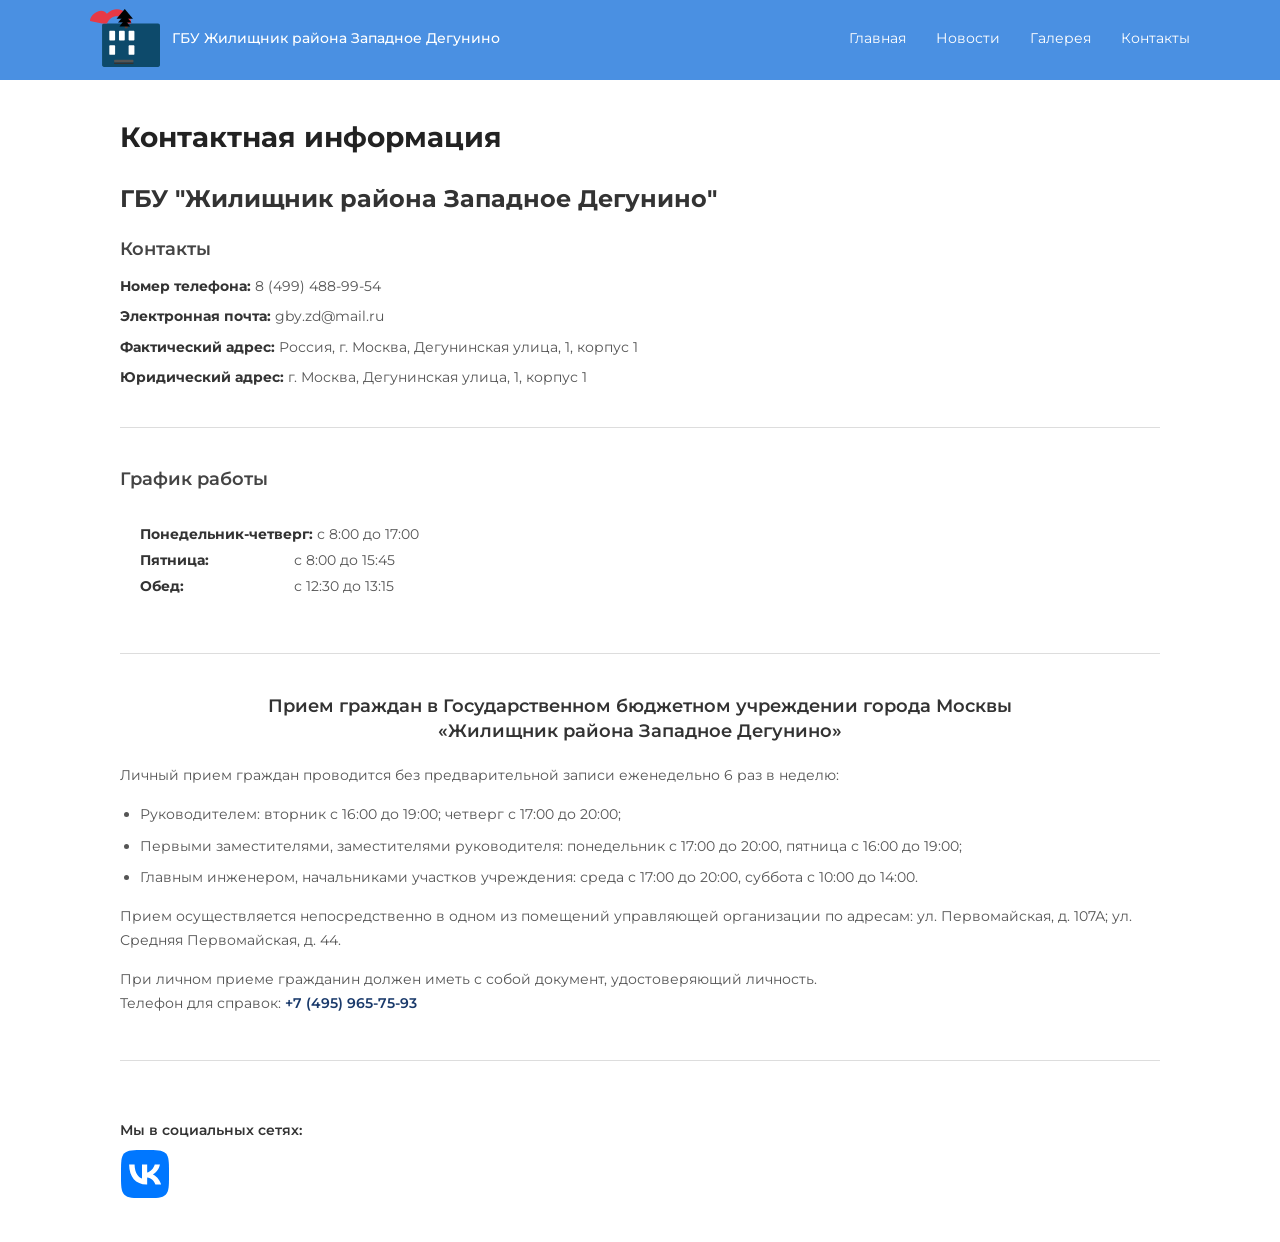
==== info.html @ 95ca9659 "Add files via upload" ====
<!DOCTYPE html>
<html lang="ru">
<head>
    <meta charset="UTF-8">
    <meta name="viewport" content="width=device-width, initial-scale=1.0">
    <link rel="icon" type="image/png" href="img/favicon-96x96.png" sizes="96x96" />
    <link rel="icon" type="image/svg+xml" href="img/favicon.svg" />
    <link rel="shortcut icon" href="img/favicon.ico" />
    <link rel="apple-touch-icon" sizes="180x180" href="img/apple-touch-icon.png" />
    <link rel="manifest" href="/site.webmanifest" />
    <title>ГБУ Жилищник района Западное Дегунино</title>
    <style>

        @import url('https://fonts.googleapis.com/css2?family=Montserrat:ital,wght@0,100..900;1,100..900&display=swap');

        * {
            margin: 0;
            padding: 0;
            box-sizing: border-box;
        }

        body {
            font-family: Montserrat;
            min-height: 100vh;
            color: #333;
        }

        /* ===== HEADER ===== */
        header {
            background: #4a90e2;
            width: 100%;
            height: 80px;
        }

        .header-container {
            max-width: 1100px;
            margin: 0 auto;
            padding-top: 15px;
            display: flex;
            align-items: center;
            height: 60px;
        }

        .header-logo {
            display: flex;
            align-items: center;
            gap: 12px;
        }

        .logo-icon {
            width: 70px;
            height: 60px;
            display: flex;
            align-items: center;
            justify-content: center;
        }

        .logo-text {
            color: #fff;
            font-size: 14px;
            font-weight: 500;
        }

        nav {
            margin-left: auto;
            display: flex;
            gap: 30px;
        }

        nav a {
            color: #fff;
            text-decoration: none;
            font-size: 14px;
            transition: opacity 0.3s;
        }

        nav a:hover {
            opacity: 0.8;
        }

        /* ===== MAIN CONTENT ===== */
        .main-container {
            max-width: 1100px;
            margin: 0 auto;
            padding: 40px 30px;
        }

        .page-title {
            font-size: 28px;
            font-weight: 700;
            margin-bottom: 30px;
            color: #222;
        }

        .org-name {
            font-size: 24px;
            font-weight: 700;
            margin-bottom: 25px;
            color: #333;
        }

        /* ===== CONTACT SECTIONS ===== */
        .contact-section {
            margin-bottom: 40px;
            padding-bottom: 30px;
            border-bottom: 1px solid #ddd;
        }

        .contact-section:last-child {
            border-bottom: none;
        }

        .section-label {
            font-size: 18px;
            font-weight: 600;
            margin-bottom: 15px;
            color: #444;
        }

        .contact-list {
            list-style: none;
        }

        .contact-list li {
            font-size: 14px;
            color: #555;
            margin-bottom: 8px;
            line-height: 1.6;
        }

        .contact-list strong {
            color: #333;
        }

        /* ===== SCHEDULE TABLE ===== */
        .schedule-box {
            background: rgba(255, 255, 255, 0.6);
            padding: 20px;
            border-radius: 8px;
            margin-top: 15px;
        }

        .schedule-item {
            font-size: 14px;
            margin-bottom: 8px;
            color: #555;
        }

        .schedule-item strong {
            color: #333;
            display: inline-block;
            min-width: 150px;
        }

        /* ===== RECEPTION INFO ===== */
        .reception-title {
            font-size: 18px;
            font-weight: 600;
            text-align: center;
            margin-bottom: 20px;
            color: #333;
            line-height: 1.4;
        }

        .reception-text {
            font-size: 14px;
            line-height: 1.7;
            color: #555;
            margin-bottom: 15px;
        }

        .reception-text ul {
            margin: 15px 0;
            padding-left: 20px;
        }

        .reception-text li {
            margin-bottom: 8px;
        }

        .phone-highlight {
            font-weight: 600;
            color: #1a3a6b;
        }

        /* ===== SOCIAL FOOTER ===== */
        .social-footer {
            margin-top: 40px;
            padding-top: 20px;
        }

        .social-label {
            font-size: 14px;
            font-weight: 600;
            margin-bottom: 10px;
            color: #333;
        }

        .social-icon {
            display: inline-flex;
            align-items: center;
            justify-content: center;
            width: 50px;
            height: 50px;
            transition: background 0.3s;
        }

        .social-icon:hover {
            background: #3a6698;
        }

        /* ===== RESPONSIVE ===== */
        @media (max-width: 768px) {
            .header-container {
                flex-direction: column;
                height: auto;
                padding: 15px;
                gap: 10px;
            }

            nav {
                margin-left: 0;
                flex-wrap: wrap;
                justify-content: center;
            }

            .main-container {
                padding: 30px 20px;
            }

            .page-title {
                font-size: 24px;
            }

            .org-name {
                font-size: 20px;
            }

            .schedule-item strong {
                min-width: 120px;
            }
        }

        @media (max-width: 480px) {
            .header-logo {
                flex-direction: column;
                text-align: center;
            }

            nav {
                gap: 15px;
            }

            nav a {
                font-size: 13px;
            }
        }
    </style>
</head>
<body>

    <!-- HEADER -->
    <header>
        <div class="header-container">
            <div class="header-logo">
                <div class="logo-icon"><img src="icons/logo.svg" alt="logo"></div>
                <span class="logo-text">ГБУ Жилищник района Западное Дегунино</span>
            </div>
            <nav>
                <a href="index.html">Главная</a>
                <a href="news.html">Новости</a>
                <a href="index.html#gallery">Галерея</a>
                <a href="info.html">Контакты</a>
            </nav>
        </div>
    </header>

    <!-- MAIN CONTENT -->
    <main class="main-container">
        <h1 class="page-title">Контактная информация</h1>
        
        <h2 class="org-name">ГБУ "Жилищник района Западное Дегунино"</h2>

        <!-- CONTACTS SECTION -->
        <section class="contact-section">
            <div class="section-label">Контакты</div>
            <ul class="contact-list">
                <li><strong>Номер телефона:</strong> 8 (499) 488-99-54</li>
                <li><strong>Электронная почта:</strong> gby.zd@mail.ru</li>
                <li><strong>Фактический адрес:</strong> Россия, г. Москва, Дегунинская улица, 1, корпус 1</li>
                <li><strong>Юридический адрес:</strong> г. Москва, Дегунинская улица, 1, корпус 1</li>
            </ul>
        </section>

        <!-- SCHEDULE SECTION -->
        <section class="contact-section">
            <div class="section-label">График работы</div>
            <div class="schedule-box">
                <div class="schedule-item"><strong>Понедельник-четверг:</strong> с 8:00 до 17:00</div>
                <div class="schedule-item"><strong>Пятница:</strong> с 8:00 до 15:45</div>
                <div class="schedule-item"><strong>Обед:</strong> с 12:30 до 13:15</div>
            </div>
        </section>

        <!-- RECEPTION SECTION -->
        <section class="contact-section">
            <div class="reception-title">
                Прием граждан в Государственном бюджетном учреждении города Москвы<br>
                «Жилищник района Западное Дегунино»
            </div>
            
            <div class="reception-text">
                Личный прием граждан проводится без предварительной записи еженедельно 6 раз в неделю:
                <ul>
                    <li>Руководителем: вторник с 16:00 до 19:00; четверг с 17:00 до 20:00;</li>
                    <li>Первыми заместителями, заместителями руководителя: понедельник с 17:00 до 20:00, пятница с 16:00 до 19:00;</li>
                    <li>Главным инженером, начальниками участков учреждения: среда с 17:00 до 20:00, суббота с 10:00 до 14:00.</li>
                </ul>
            </div>

            <div class="reception-text">
                Прием осуществляется непосредственно в одном из помещений управляющей организации по адресам: 
                ул. Первомайская, д. 107А; ул. Средняя Первомайская, д. 44.
            </div>

            <div class="reception-text">
                При личном приеме гражданин должен иметь с собой документ, удостоверяющий личность.<br>
                Телефон для справок: <span class="phone-highlight">+7 (495) 965-75-93</span>
            </div>
        </section>

        <!-- SOCIAL FOOTER -->
        <div class="social-footer">
            <div class="social-label">Мы в социальных сетях:</div>
            <a href="#" class="social-icon" title="ВКонтакте"><img src="icons/socialimg.svg" alt=""></a>
        </div>
    </main>

</body>
</html>
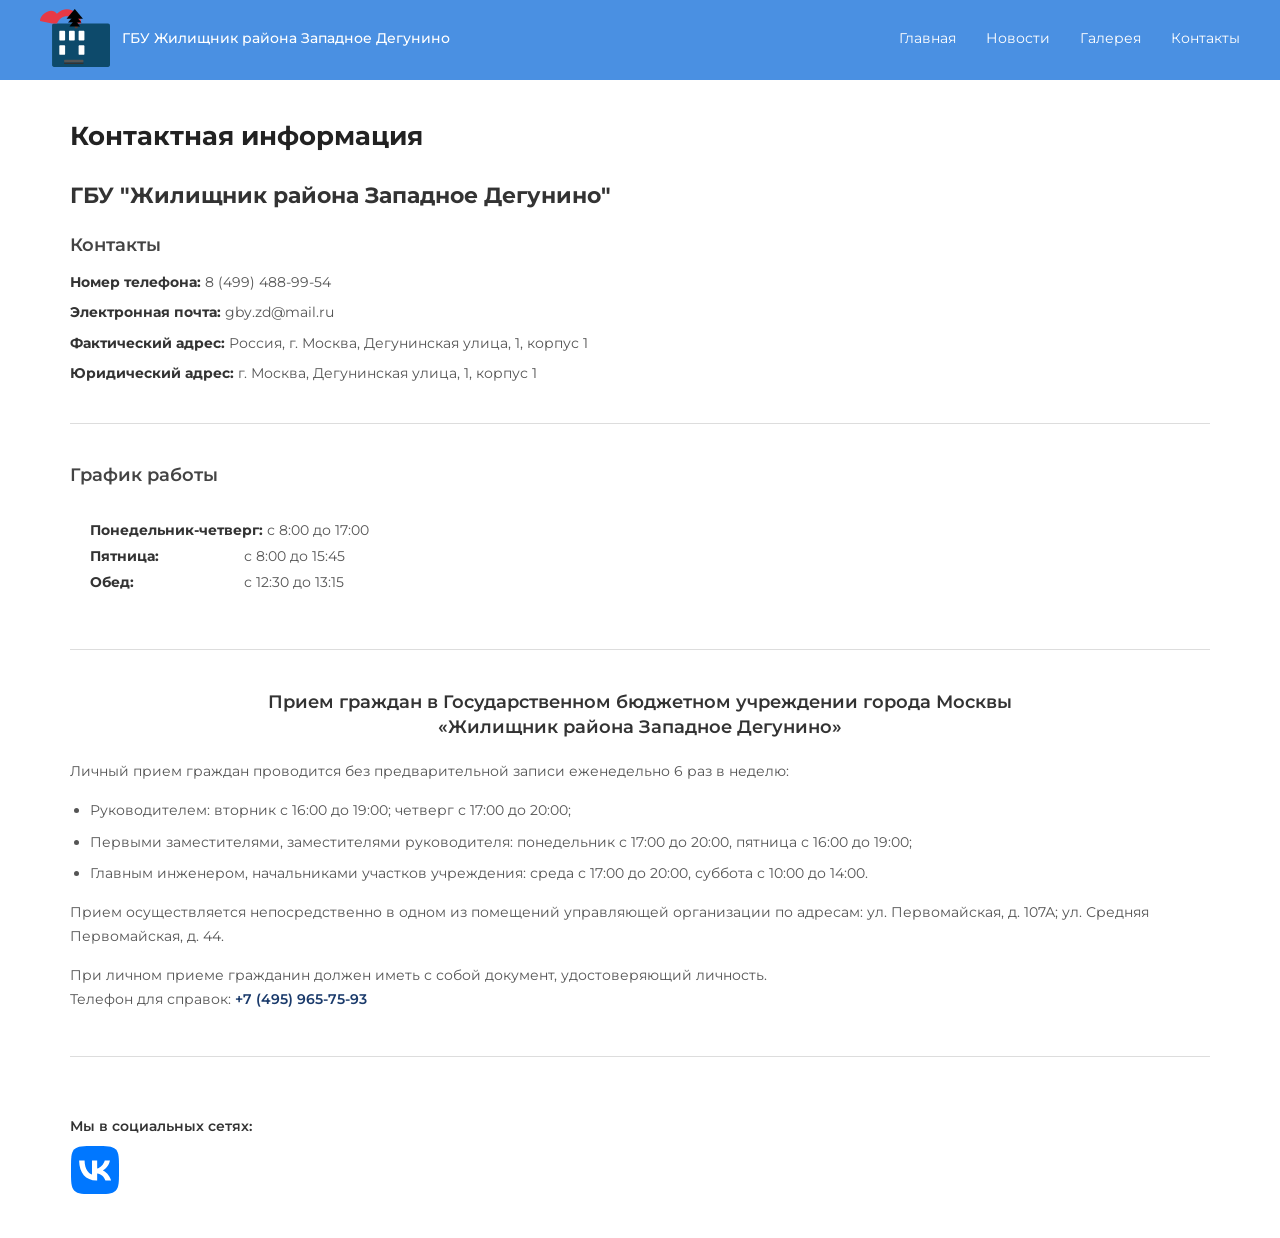
==== commit 6e7e2dd3: "Update info.html" ====
--- a/info.html
+++ b/info.html
@@ -210,49 +210,207 @@
         }
 
         /* ===== RESPONSIVE ===== */
+        @media (max-width: 1440px) {
+            .header-container,
+            .main-container {
+                max-width: 1200px;
+            }
+
+            .page-title {
+                font-size: 26px;
+            }
+
+            .org-name {
+                font-size: 22px;
+            }
+        }
+
+        /* ===== RESPONSIVE: 1024px ===== */
+        @media (max-width: 1024px) {
+            .header-container,
+            .main-container {
+                max-width: 960px;
+                padding-left: 20px;
+                padding-right: 20px;
+            }
+
+            .main-container {
+                padding-top: 30px;
+                padding-bottom: 30px;
+            }
+
+            .page-title {
+                font-size: 24px;
+                margin-bottom: 25px;
+            }
+
+            .org-name {
+                font-size: 20px;
+                margin-bottom: 20px;
+            }
+
+            .contact-section {
+                margin-bottom: 30px;
+                padding-bottom: 25px;
+            }
+
+            .section-label {
+                font-size: 16px;
+            }
+
+            .schedule-item strong {
+                min-width: 130px;
+            }
+        }
+
+        /* ===== RESPONSIVE: 768px ===== */
         @media (max-width: 768px) {
             .header-container {
                 flex-direction: column;
                 height: auto;
-                padding: 15px;
+                padding: 15px 20px;
                 gap: 10px;
             }
 
             nav {
                 margin-left: 0;
+                gap: 20px;
                 flex-wrap: wrap;
                 justify-content: center;
             }
 
+            nav a {
+                font-size: 13px;
+            }
+
             .main-container {
-                padding: 30px 20px;
+                padding: 25px 20px;
             }
 
             .page-title {
-                font-size: 24px;
+                font-size: 22px;
+                margin-bottom: 20px;
             }
 
             .org-name {
-                font-size: 20px;
+                font-size: 18px;
+                margin-bottom: 18px;
+            }
+
+            .section-label {
+                font-size: 15px;
+            }
+
+            .contact-list li {
+                font-size: 13px;
+            }
+
+            .schedule-box {
+                padding: 15px;
+            }
+
+            .schedule-item {
+                font-size: 13px;
             }
 
             .schedule-item strong {
                 min-width: 120px;
             }
-        }
-
-        @media (max-width: 480px) {
-            .header-logo {
-                flex-direction: column;
-                text-align: center;
+
+            .reception-title {
+                font-size: 16px;
+            }
+
+            .reception-text {
+                font-size: 13px;
+                line-height: 1.6;
+            }
+        }
+
+        /* ===== RESPONSIVE: 390px ===== */
+        @media (max-width: 390px) {
+            .header-container {
+                padding: 12px 15px;
+            }
+
+            .logo-text {
+                font-size: 12px;
             }
 
             nav {
-                gap: 15px;
+                gap: 12px;
             }
 
             nav a {
-                font-size: 13px;
+                font-size: 12px;
+            }
+
+            .main-container {
+                padding: 20px 15px;
+            }
+
+            .page-title {
+                font-size: 20px;
+                margin-bottom: 18px;
+            }
+
+            .org-name {
+                font-size: 16px;
+                margin-bottom: 15px;
+            }
+
+            .contact-section {
+                margin-bottom: 25px;
+                padding-bottom: 20px;
+            }
+
+            .section-label {
+                font-size: 14px;
+                margin-bottom: 12px;
+            }
+
+            .contact-list li {
+                font-size: 12px;
+                margin-bottom: 6px;
+            }
+
+            .schedule-box {
+                padding: 12px;
+            }
+
+            .schedule-item {
+                font-size: 12px;
+                margin-bottom: 6px;
+            }
+
+            .schedule-item strong {
+                min-width: 100px;
+                display: block;
+            }
+
+            .reception-title {
+                font-size: 14px;
+                margin-bottom: 15px;
+            }
+
+            .reception-text {
+                font-size: 12px;
+                line-height: 1.5;
+                margin-bottom: 12px;
+            }
+
+            .reception-text ul {
+                padding-left: 15px;
+                margin: 10px 0;
+            }
+
+            .reception-text li {
+                margin-bottom: 6px;
+            }
+
+            .social-footer {
+                margin-top: 30px;
+                padding-top: 15px;
             }
         }
     </style>
@@ -332,9 +490,9 @@
         <!-- SOCIAL FOOTER -->
         <div class="social-footer">
             <div class="social-label">Мы в социальных сетях:</div>
-            <a href="#" class="social-icon" title="ВКонтакте"><img src="icons/socialimg.svg" alt=""></a>
+            <a href="https://vk.com/upravazapadnoedegunino" class="social-icon" title="ВКонтакте"><img src="icons/socialimg.svg" alt=""></a>
         </div>
     </main>
 
 </body>
-</html>+</html>
